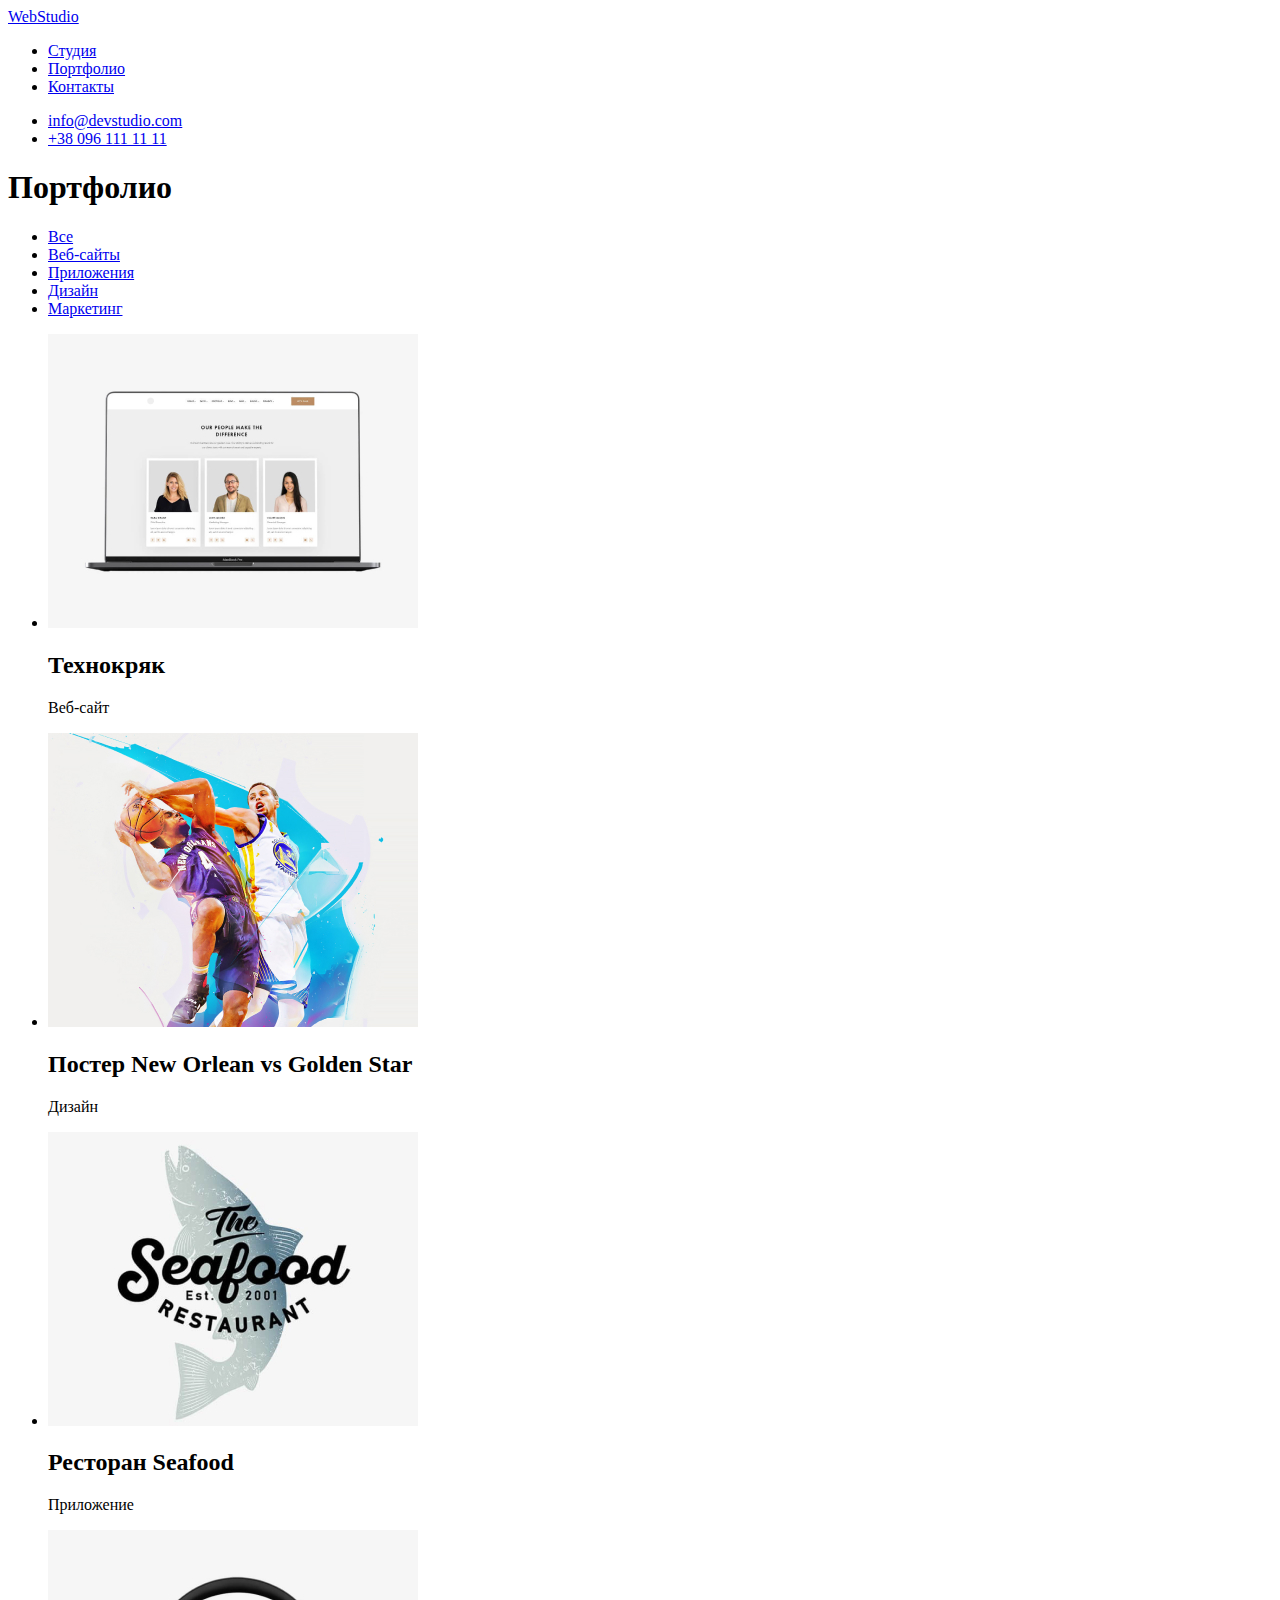
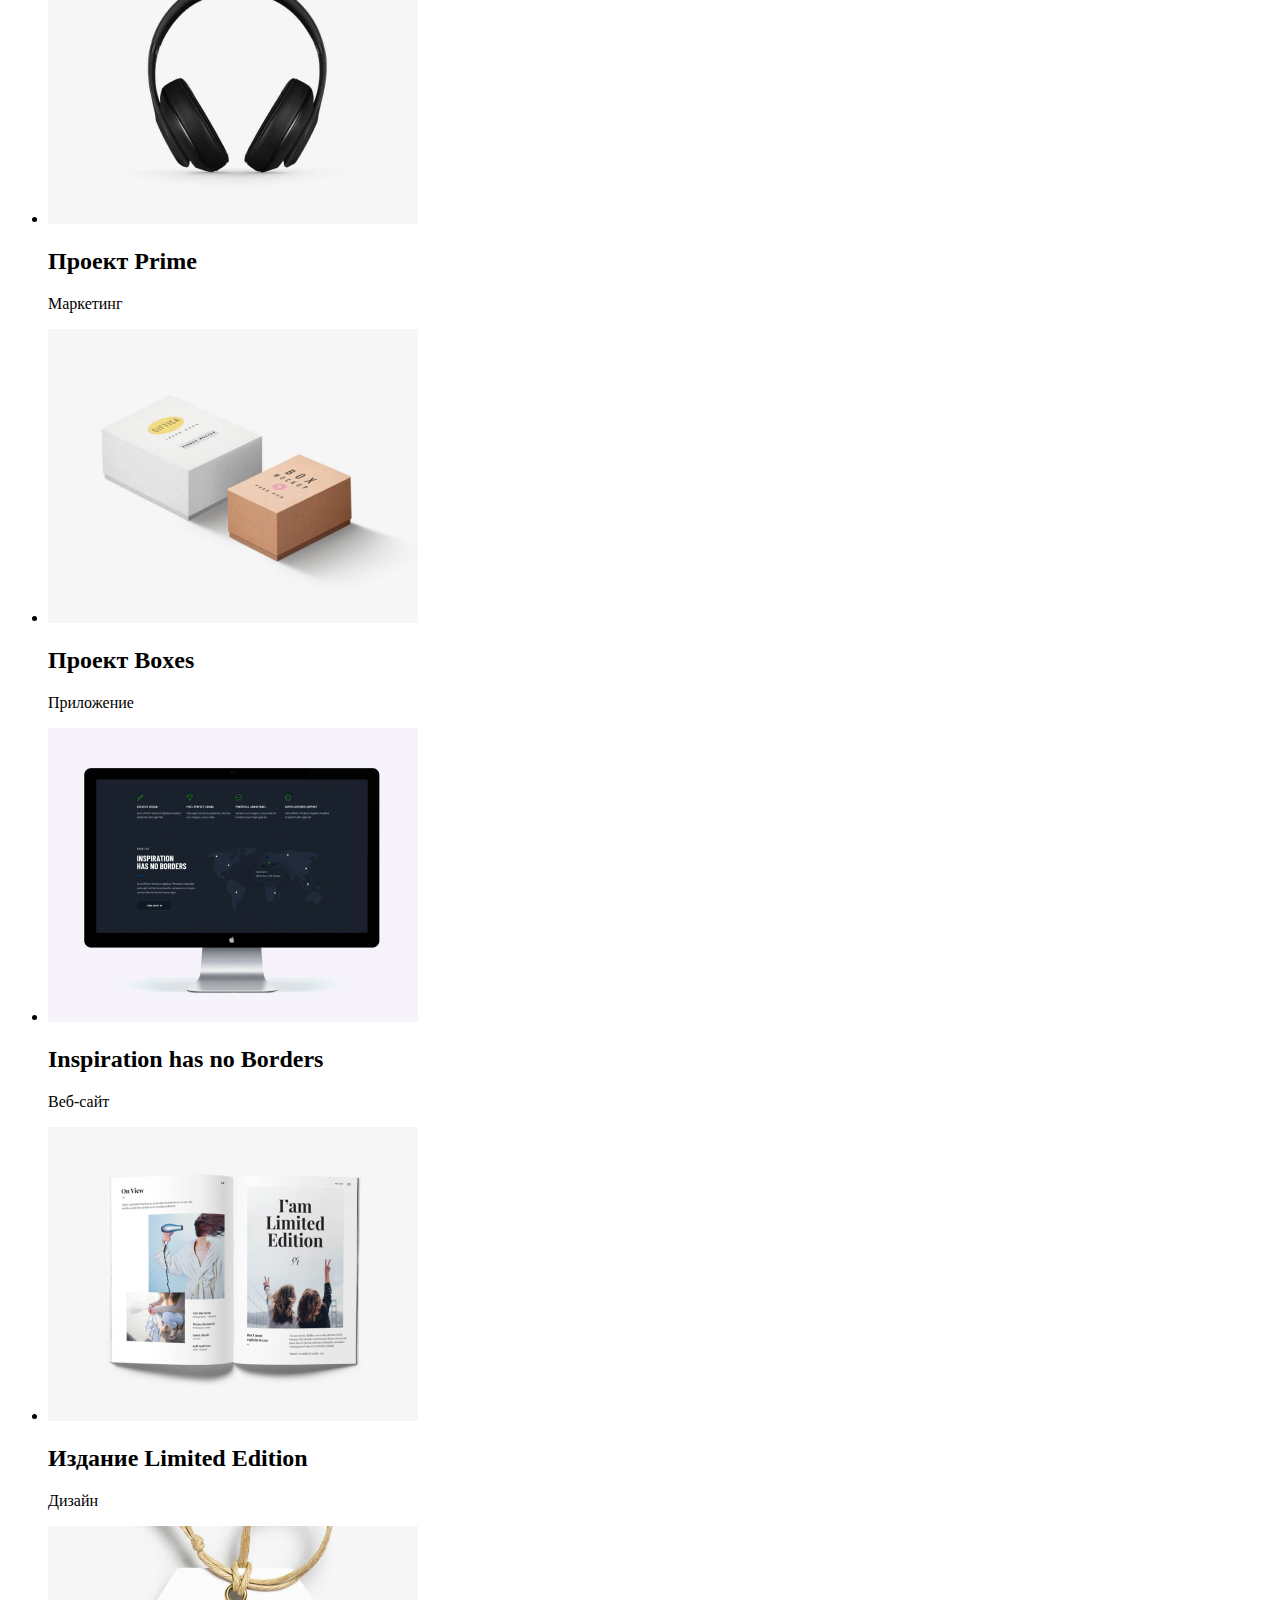
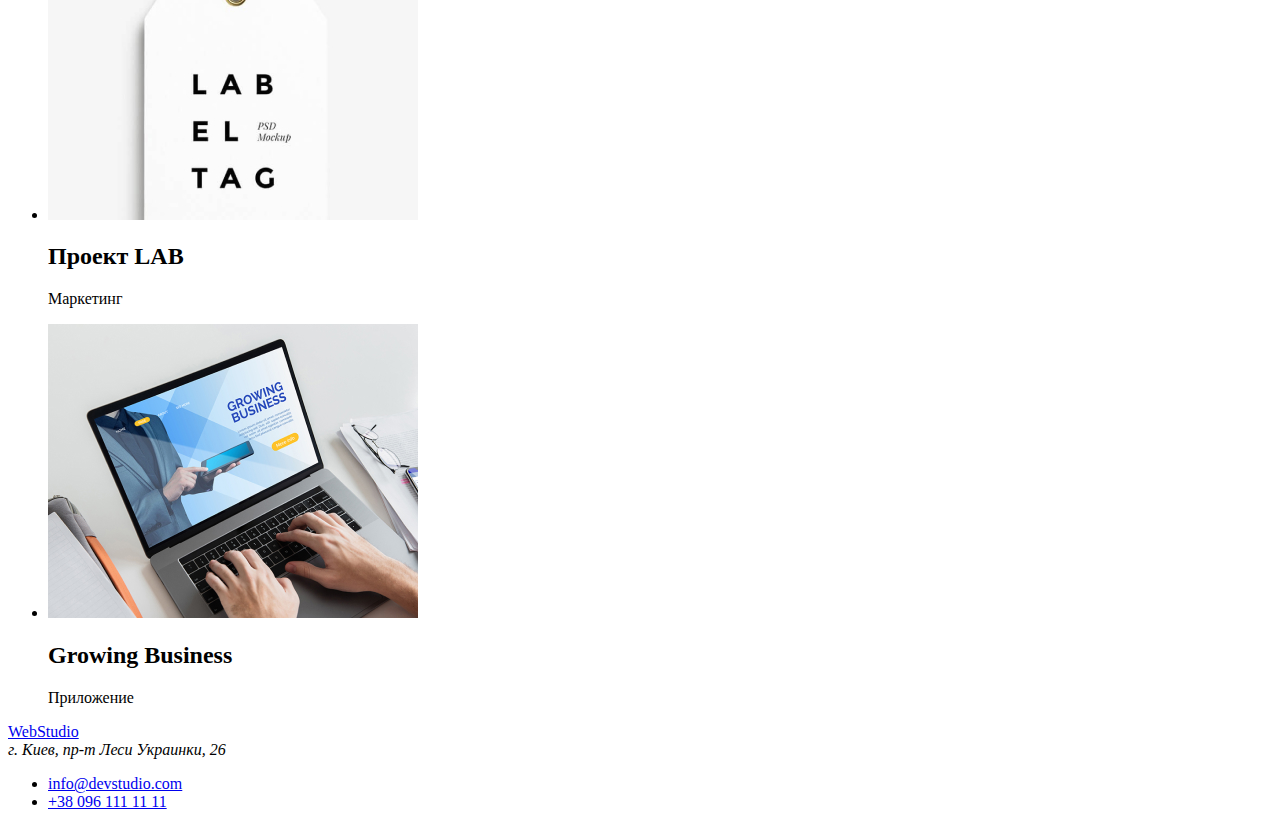
==== portfolio.html @ 3883930a "Добавляет страницу "Портфолио"" ====
<!DOCTYPE html>
<html lang="ru">

<head>
    <meta charset="UTF-8">
    <meta name="viewport" content="width=device-width, initial-scale=1.0">
    <title>Студия</title>
</head>

<body>
    <header>
        <!-- Навигация -->
        <nav>
            <a href="#" lang="en">WebStudio</a>
            <ul>
                <li><a href="./index.html">Студия</a></li>
                <li><a href="./portfolio.html">Портфолио</a></li>
                <li><a href="#">Контакты</a></li>
            </ul>
        </nav>
        <!-- Контакты -->
        <ul>
            <li><a href="mailto:info@devstudio.com">info@devstudio.com</a></li>
            <li><a href="tel:+380961111111">+38 096 111 11 11</a></li>
        </ul>
    </header>
    <main>
        <section>
            <h1>Портфолио</h1>
           <ul>
               <li><a href="#">Все</a></li>
               <li><a href="#">Веб-сайты</a></li>
               <li><a href="#">Приложения</a></li>
               <li><a href="#">Дизайн</a></li>
               <li><a href="#">Маркетинг</a></li>
           </ul>
           <ul>
               <li>
                    <img src="./images/portfolio/portfolio-1.jpg" alt="Технокряк" width="370" height="294">
                    <h2>Технокряк</h2>
                    <p>Веб-сайт</p>
               </li>
               <li>
                    <img src="./images/portfolio/portfolio-2.jpg" alt="Постер New Orlean vs Golden Star" width="370" height="294">
                    <h2>Постер New Orlean vs Golden Star</h2>
                    <p>Дизайн</p>
               </li>
               <li>
                    <img src="./images/portfolio/portfolio-3.jpg" alt="Ресторан Seafood" width="370" height="294">
                    <h2>Ресторан Seafood</h2>
                    <p>Приложение</p>
               </li>
               <li>
                    <img src="./images/portfolio/portfolio-4.jpg" alt="Проект Prime" width="370" height="294">
                    <h2>Проект Prime</h2>
                    <p>Маркетинг</p>
               </li>
               <li>
                    <img src="./images/portfolio/portfolio-5.jpg" alt="Проект Boxes" width="370" height="294">
                    <h2>Проект Boxes</h2>
                    <p>Приложение</p>
               </li>
               <li>
                    <img src="./images/portfolio/portfolio-6.jpg" alt="Inspiration has no Borders" width="370" height="294">
                    <h2>Inspiration has no Borders</h2>
                    <p>Веб-сайт</p>
               </li>
               <li>
                    <img src="./images/portfolio/portfolio-7.jpg" alt="Издание Limited Edition" width="370" height="294">
                    <h2>Издание Limited Edition</h2>
                    <p>Дизайн</p>
               </li>
               <li>
                    <img src="./images/portfolio/portfolio-8.jpg" alt="Проект LAB" width="370" height="294">
                    <h2>Проект LAB</h2>
                    <p>Маркетинг</p>
               </li>
               <li>
                    <img src="./images/portfolio/portfolio-9.jpg" alt="Growing Business" width="370" height="294">
                    <h2>Growing Business</h2>
                    <p>Приложение</p>
               </li>
           </ul>
        </section>
    </main>
    <footer>
        <a href="#" lang="en">WebStudio</a>
        <!-- контакты -->
        <address>г. Киев, пр-т Леси Украинки, 26</address>
        <ul>
            <li><a href="mailto:info@devstudio.com">info@devstudio.com</a></li>
            <li><a href="tel:+380961111111">+38 096 111 11 11</a></li>
        </ul>
    </footer>
</body>

</html>
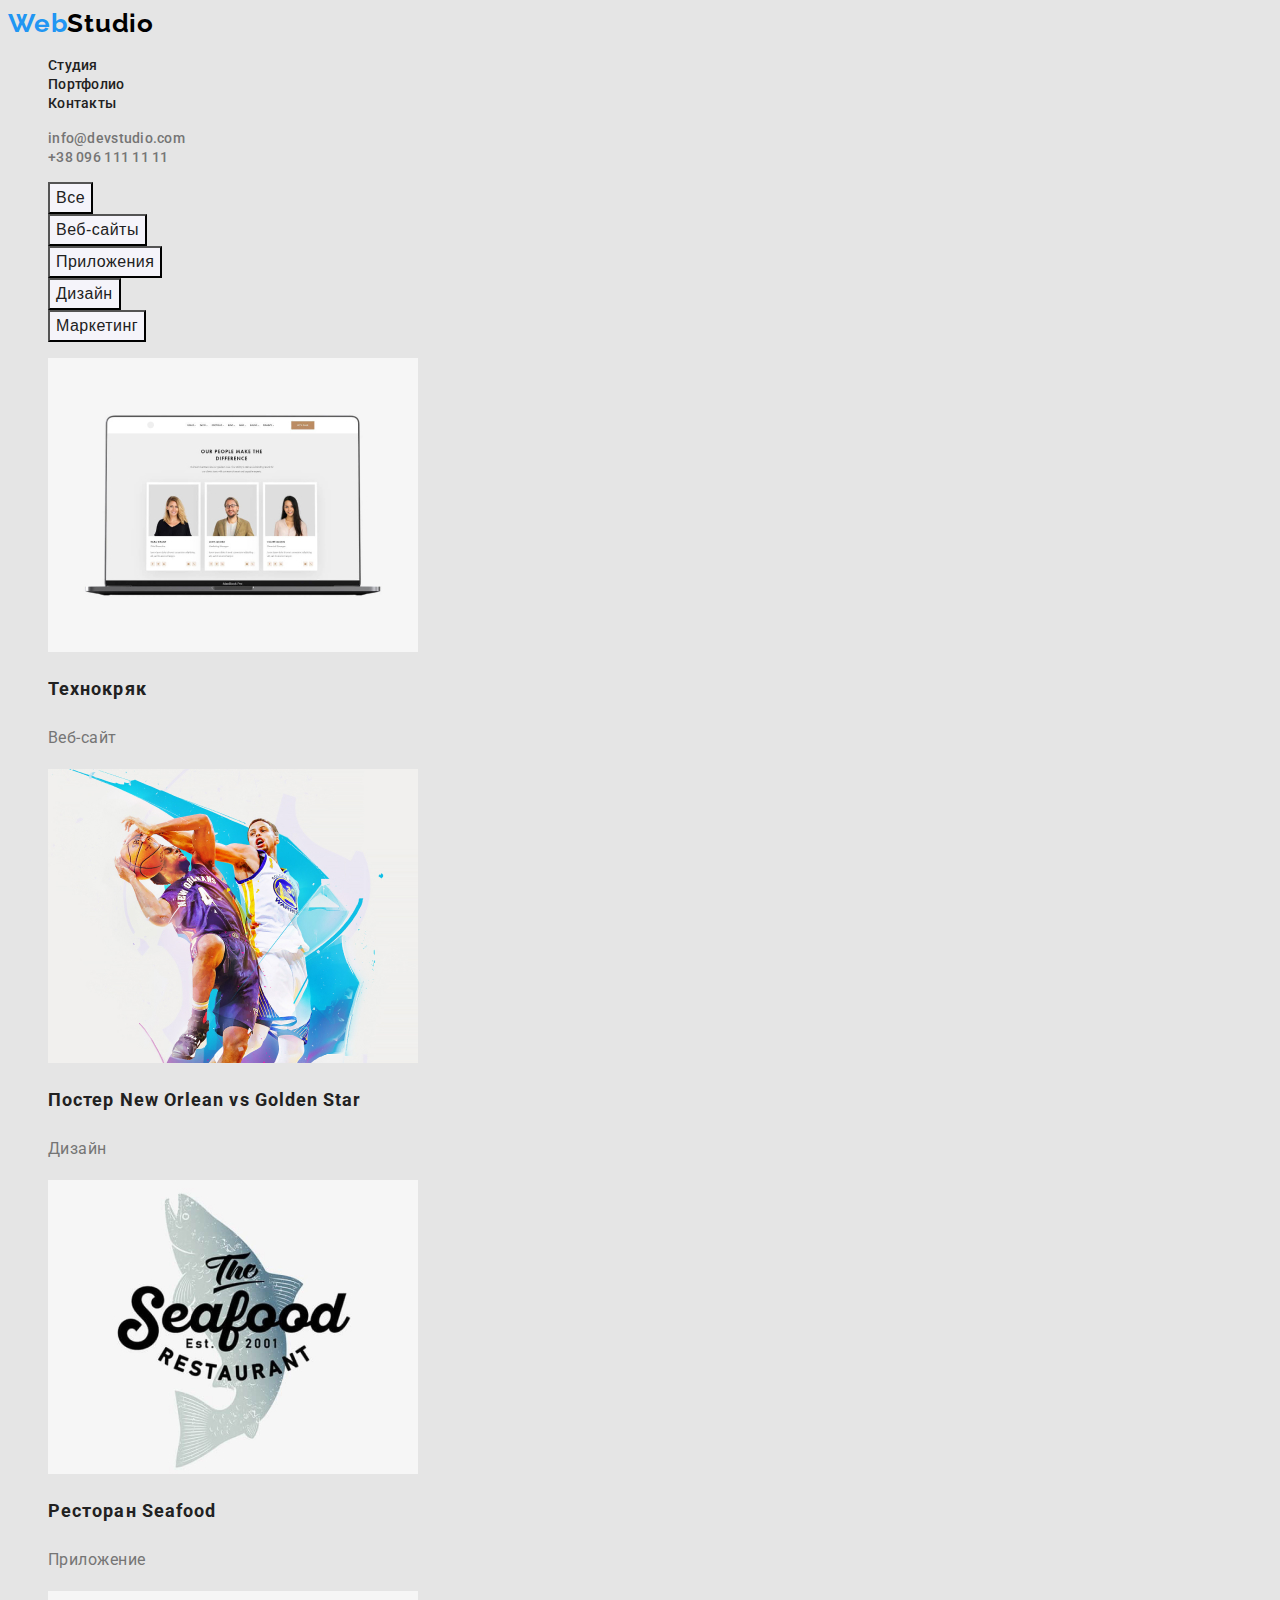
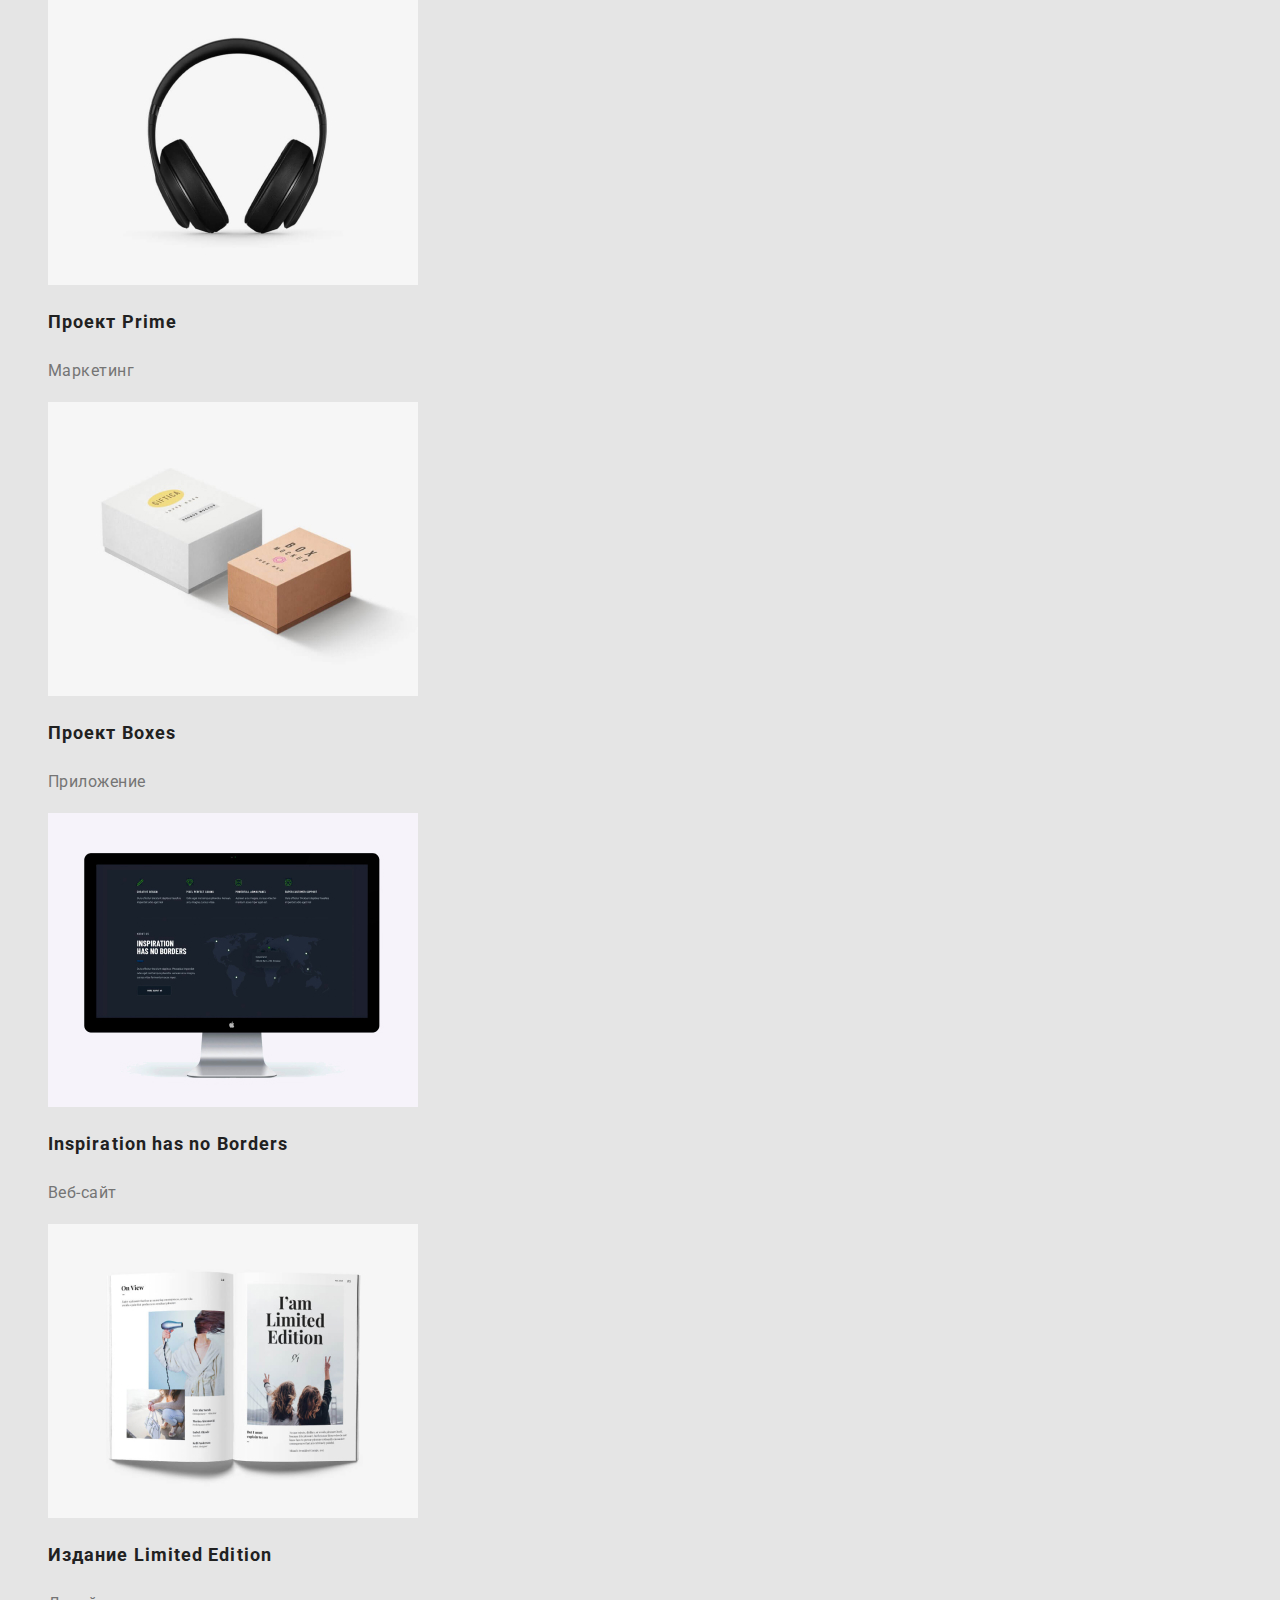
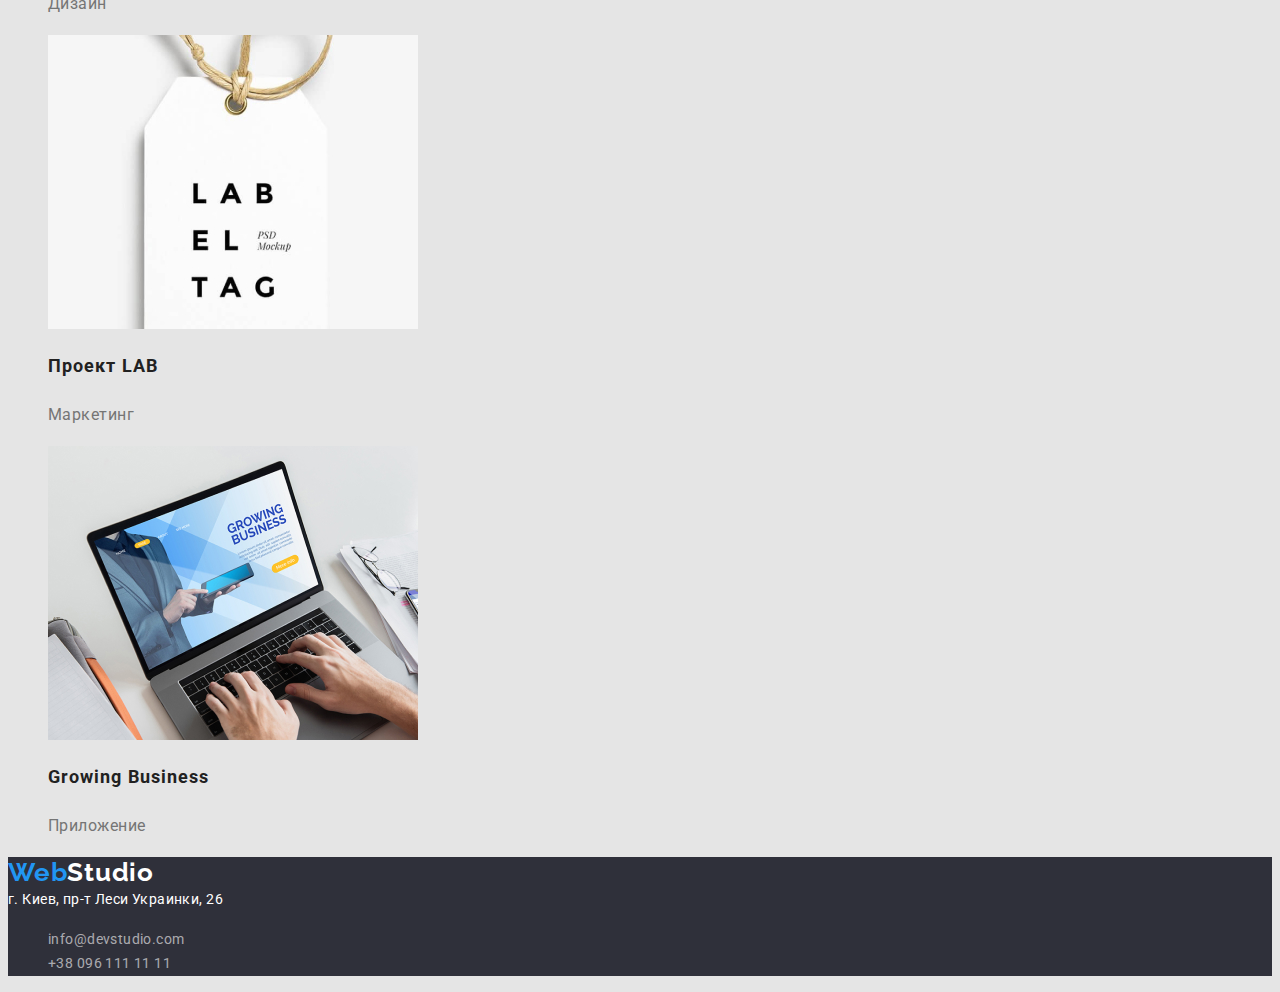
==== commit 83fbf6d4: "Добавляет стили шрифта и цвета к страницам главная и портфолио" ====
--- a/portfolio.html
+++ b/portfolio.html
@@ -5,89 +5,114 @@
     <meta charset="UTF-8">
     <meta name="viewport" content="width=device-width, initial-scale=1.0">
     <title>Студия</title>
+    <link rel="stylesheet" href="https://cdnjs.cloudflare.com/ajax/libs/modern-normalize/1.0.0/modern-normalize.min.css"
+        integrity="sha512-ISS7cAi1PEhQ8jnbJpJZMd29NlhNj4AWYyLOSp2CE/CsHxTCu+r+t0D2yoJudVrd0/8fTVPUVDzY5Tvli75u/g=="
+        crossorigin="anonymous" />
+    <link rel="preconnect" href="https://fonts.gstatic.com">
+    <link href="https://fonts.googleapis.com/css2?family=Raleway:wght@700&family=Roboto:wght@400;500;700&display=swap"
+        rel="stylesheet">
+    <link rel="stylesheet" href="./style/style-portfolio.css">
 </head>
 
 <body>
-    <header>
+    <header class="header">
         <!-- Навигация -->
-        <nav>
-            <a href="#" lang="en">WebStudio</a>
-            <ul>
-                <li><a href="./index.html">Студия</a></li>
-                <li><a href="./portfolio.html">Портфолио</a></li>
-                <li><a href="#">Контакты</a></li>
+        <nav class="menu">
+            <a href="#" lang="en" class="logo"><span>Web</span>Studio</a>
+            <ul class="site-nav list-no-style">
+                <li><a href="./index.html" class="link">Студия</a></li>
+                <li><a href="./portfolio.html" class="link">Портфолио</a></li>
+                <li><a href="#" class="link">Контакты</a></li>
             </ul>
         </nav>
         <!-- Контакты -->
-        <ul>
+        <ul class="contacts-nav list-no-style">
             <li><a href="mailto:info@devstudio.com">info@devstudio.com</a></li>
             <li><a href="tel:+380961111111">+38 096 111 11 11</a></li>
         </ul>
     </header>
     <main>
-        <section>
-            <h1>Портфолио</h1>
-           <ul>
-               <li><a href="#">Все</a></li>
-               <li><a href="#">Веб-сайты</a></li>
-               <li><a href="#">Приложения</a></li>
-               <li><a href="#">Дизайн</a></li>
-               <li><a href="#">Маркетинг</a></li>
-           </ul>
-           <ul>
-               <li>
-                    <img src="./images/portfolio/portfolio-1.jpg" alt="Технокряк" width="370" height="294">
-                    <h2>Технокряк</h2>
-                    <p>Веб-сайт</p>
-               </li>
-               <li>
-                    <img src="./images/portfolio/portfolio-2.jpg" alt="Постер New Orlean vs Golden Star" width="370" height="294">
-                    <h2>Постер New Orlean vs Golden Star</h2>
-                    <p>Дизайн</p>
-               </li>
-               <li>
-                    <img src="./images/portfolio/portfolio-3.jpg" alt="Ресторан Seafood" width="370" height="294">
-                    <h2>Ресторан Seafood</h2>
-                    <p>Приложение</p>
-               </li>
-               <li>
-                    <img src="./images/portfolio/portfolio-4.jpg" alt="Проект Prime" width="370" height="294">
-                    <h2>Проект Prime</h2>
-                    <p>Маркетинг</p>
-               </li>
-               <li>
-                    <img src="./images/portfolio/portfolio-5.jpg" alt="Проект Boxes" width="370" height="294">
-                    <h2>Проект Boxes</h2>
-                    <p>Приложение</p>
-               </li>
-               <li>
-                    <img src="./images/portfolio/portfolio-6.jpg" alt="Inspiration has no Borders" width="370" height="294">
-                    <h2>Inspiration has no Borders</h2>
-                    <p>Веб-сайт</p>
-               </li>
-               <li>
-                    <img src="./images/portfolio/portfolio-7.jpg" alt="Издание Limited Edition" width="370" height="294">
-                    <h2>Издание Limited Edition</h2>
-                    <p>Дизайн</p>
-               </li>
-               <li>
-                    <img src="./images/portfolio/portfolio-8.jpg" alt="Проект LAB" width="370" height="294">
-                    <h2>Проект LAB</h2>
-                    <p>Маркетинг</p>
-               </li>
-               <li>
-                    <img src="./images/portfolio/portfolio-9.jpg" alt="Growing Business" width="370" height="294">
-                    <h2>Growing Business</h2>
-                    <p>Приложение</p>
-               </li>
-           </ul>
+        <section class="portfolio">
+            <h1 hidden>Портфолио</h1>
+            <ul class="list-no-style">
+                <li><button type="button" class="portfolio-btn">Все</button></li>
+                <li><button type="button" class="portfolio-btn">Веб-сайты</button></li>
+                <li><button type="button" class="portfolio-btn">Приложения</button></li>
+                <li><button type="button" class="portfolio-btn">Дизайн</button></li>
+                <li><button type="button" class="portfolio-btn">Маркетинг</button></li>
+            </ul>
+            <ul class="list-no-style">
+                <li>
+                    <a href="#">
+                        <img src="./images/portfolio/portfolio-1.jpg" alt="Технокряк" width="370" height="294">
+                        <h2 class="portfolio-list-title">Технокряк</h2>
+                        <p class="portfolio-list-text">Веб-сайт</p>
+                    </a>
+                </li>
+                <li>
+                    <a href="#">
+                        <img src="./images/portfolio/portfolio-2.jpg" alt="Постер New Orlean vs Golden Star" width="370" height="294">
+                        <h2 class="portfolio-list-title">Постер New Orlean vs Golden Star</h2>
+                        <p class="portfolio-list-text">Дизайн</p>
+                    </a>
+                </li>
+                <li>
+                    <a href="#">
+                        <img src="./images/portfolio/portfolio-3.jpg" alt="Ресторан Seafood" width="370" height="294">
+                        <h2 class="portfolio-list-title">Ресторан Seafood</h2>
+                        <p class="portfolio-list-text">Приложение</p>
+                    </a>
+                </li>
+                <li>
+                    <a href="#">
+                        <img src="./images/portfolio/portfolio-4.jpg" alt="Проект Prime" width="370" height="294">
+                        <h2 class="portfolio-list-title">Проект Prime</h2>
+                        <p class="portfolio-list-text">Маркетинг</p>
+                    </a>
+                </li>
+                <li>
+                    <a href="#">
+                        <img src="./images/portfolio/portfolio-5.jpg" alt="Проект Boxes" width="370" height="294">
+                        <h2 class="portfolio-list-title">Проект Boxes</h2>
+                        <p class="portfolio-list-text">Приложение</p>
+                    </a>
+                </li>
+                <li>
+                    <a href="#">
+                        <img src="./images/portfolio/portfolio-6.jpg" alt="Inspiration has no Borders" width="370" height="294">
+                        <h2 class="portfolio-list-title">Inspiration has no Borders</h2>
+                        <p class="portfolio-list-text">Веб-сайт</p>
+                    </a>
+                </li>
+                <li>
+                    <a href="#">
+                        <img src="./images/portfolio/portfolio-7.jpg" alt="Издание Limited Edition" width="370" height="294">
+                        <h2 class="portfolio-list-title">Издание Limited Edition</h2>
+                        <p class="portfolio-list-text">Дизайн</p>
+                    </a>
+                </li>
+                <li>
+                    <a href="#">
+                        <img src="./images/portfolio/portfolio-8.jpg" alt="Проект LAB" width="370" height="294">
+                        <h2 class="portfolio-list-title">Проект LAB</h2>
+                        <p class="portfolio-list-text">Маркетинг</p>
+                    </a>
+                </li>
+                <li>
+                    <a href="#">
+                        <img src="./images/portfolio/portfolio-9.jpg" alt="Growing Business" width="370" height="294">
+                        <h2 class="portfolio-list-title">Growing Business</h2>
+                        <p class="portfolio-list-text">Приложение</p>
+                    </a>
+                </li>
+            </ul>
         </section>
     </main>
-    <footer>
-        <a href="#" lang="en">WebStudio</a>
+    <footer class="footer">
+        <a href="#" lang="en" class="logo logo-white"><span>Web</span>Studio</a>
         <!-- контакты -->
-        <address>г. Киев, пр-т Леси Украинки, 26</address>
-        <ul>
+        <address class="address">г. Киев, пр-т Леси Украинки, 26</address>
+        <ul class="footer-contacts list-no-style">
             <li><a href="mailto:info@devstudio.com">info@devstudio.com</a></li>
             <li><a href="tel:+380961111111">+38 096 111 11 11</a></li>
         </ul>
--- a/style/style-portfolio.css
+++ b/style/style-portfolio.css
@@ -0,0 +1,137 @@
+/* цвет вторичного текста #212121;*/
+/* цвет основного текста #757575; */
+/* цвет акцент #2196F3; */
+/* Черный #000000 */
+/* Белый #FFFFFF; */
+/* контакты в подвале rgba(255, 255, 255, 0.6); */
+/* основной цвет фона #E5E5E5; */
+/* вторичный цвет фона #F5F4FA;*/
+/* цвет фона подвала и банера #2F303A; */
+:root {
+  --hover-color: #2196f3;
+  --text-color: #757575;
+  --main-background-color: #e5e5e5;
+  --logo-color: #000000;
+  --title-color: #212121;
+  --color-white: #ffffff;
+  --banner-background-color: #2f303a;
+  --commands-background-color: #f5f4fa;
+  --footer-contacts-color: rgba(255, 255, 255, 0.6);
+}
+/* -------------------------COMPONENTS------------------------- */
+body {
+  font-family: 'Roboto', sans-serif;
+  font-style: normal;
+  font-weight: 400;
+  color: var(--text-color);
+  background-color: var(--main-background-color);
+}
+.list-no-style {
+  list-style: none;
+}
+a {
+  text-decoration: none;
+}
+/* -------------------------/COMPONENTS------------------------- */
+
+/* -------------------------HEADER------------------------------ */
+/* ------site logo------ */
+.logo {
+  font-family: 'Raleway', sans-serif;
+  font-weight: bold;
+  font-size: 26px;
+  line-height: 1.19;
+  letter-spacing: 0.03em;
+  color: var(--logo-color);
+}
+.logo span {
+  color: var(--hover-color);
+}
+
+/* ------site nav------*/
+.site-nav .link {
+  font-weight: 500;
+  font-size: 14px;
+  line-height: 1.14;
+  letter-spacing: 0.02em;
+  color: var(--title-color);
+}
+.site-nav .link:hover,
+.site-nav .link:active,
+.site-nav .link:focus {
+  color: var(--hover-color);
+}
+
+/* -----style contacts----- */
+.contacts-nav a {
+  font-weight: 500;
+  font-size: 14px;
+  line-height: 1.14;
+  letter-spacing: 0.02em;
+  color: var(--text-color);
+}
+.contacts-nav a:hover,
+.contacts-nav a:active,
+.contacts-nav a:focus {
+  color: var(--hover-color);
+}
+/* -------------------------/HEADER------------------------------ */
+
+/* ---------portfolio button--------- */
+.portfolio .portfolio-btn {
+  font-weight: 500;
+  font-size: 16px;
+  line-height: 1.63;
+  letter-spacing: 0.03em;
+  color: var(--title-color);
+  background-color: var(--commands-background-color);
+}
+.portfolio .portfolio-btn:hover,
+.portfolio .portfolio-btn:active,
+.portfolio .portfolio-btn:focus {
+  background-color: var(--hover-color);
+  color: var(--color-white);
+}
+
+/* ---------portfolio list ---------*/
+.portfolio .portfolio-list-title {
+  font-weight: 700;
+  font-size: 18px;
+  line-height: 2;
+  letter-spacing: 0.06em;
+  color: var(--title-color);
+}
+.portfolio .portfolio-list-text {
+  font-size: 16px;
+  line-height: 1.88;
+  letter-spacing: 0.03em;
+  color: var(--text-color);
+}
+
+/* ----------------------------FOOTER---------------------------- */
+.footer {
+  background-color: var(--banner-background-color);
+}
+.logo-white {
+  color: var(--color-white);
+}
+.address {
+  font-family: Roboto;
+  font-style: normal;
+  font-size: 14px;
+  line-height: 1.71;
+  letter-spacing: 0.03em;
+  color: var(--color-white);
+}
+.footer-contacts a {
+  font-size: 14px;
+  line-height: 1.71;
+  letter-spacing: 0.03em;
+  color: var(--footer-contacts-color);
+}
+.footer-contacts a:hover,
+.footer-contacts a:focus,
+.footer-contacts a:visited {
+  color: var(--hover-color);
+  /* ----------------------------FOOTER--------------------------- */
+}
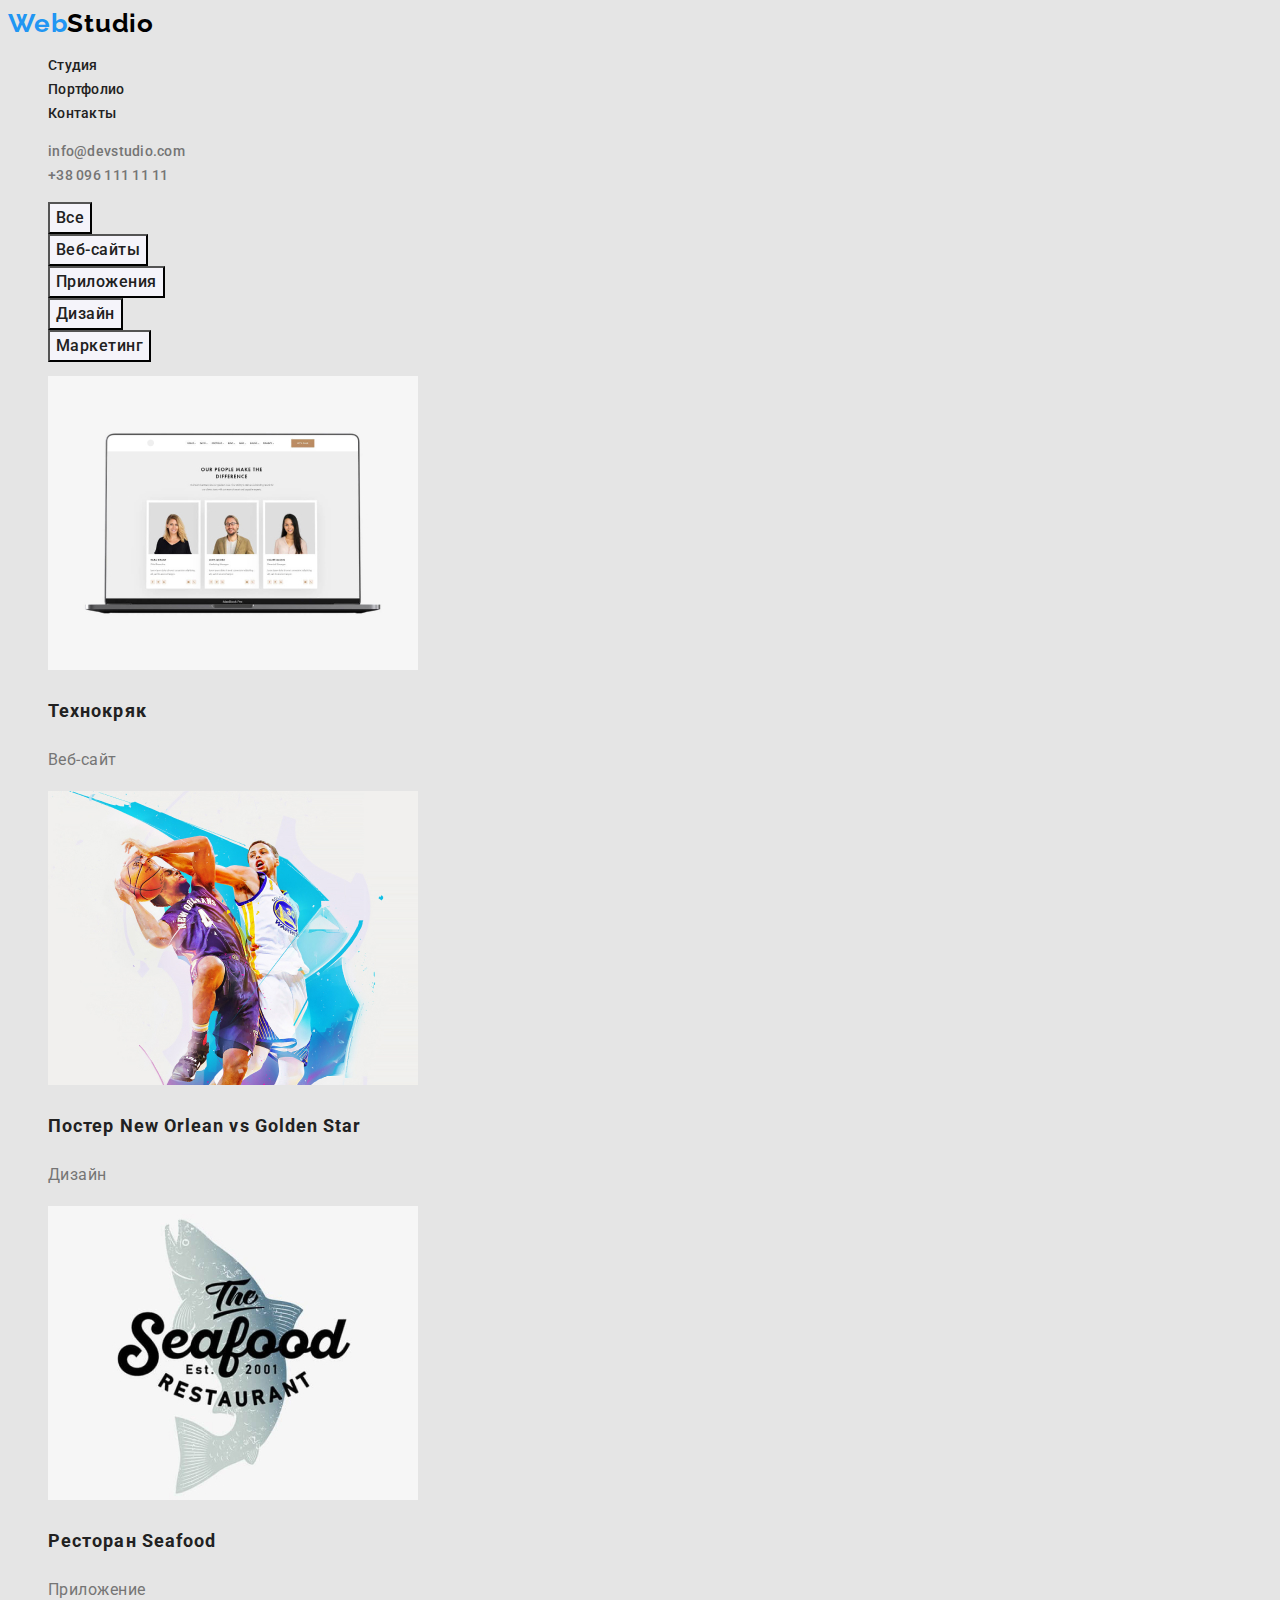
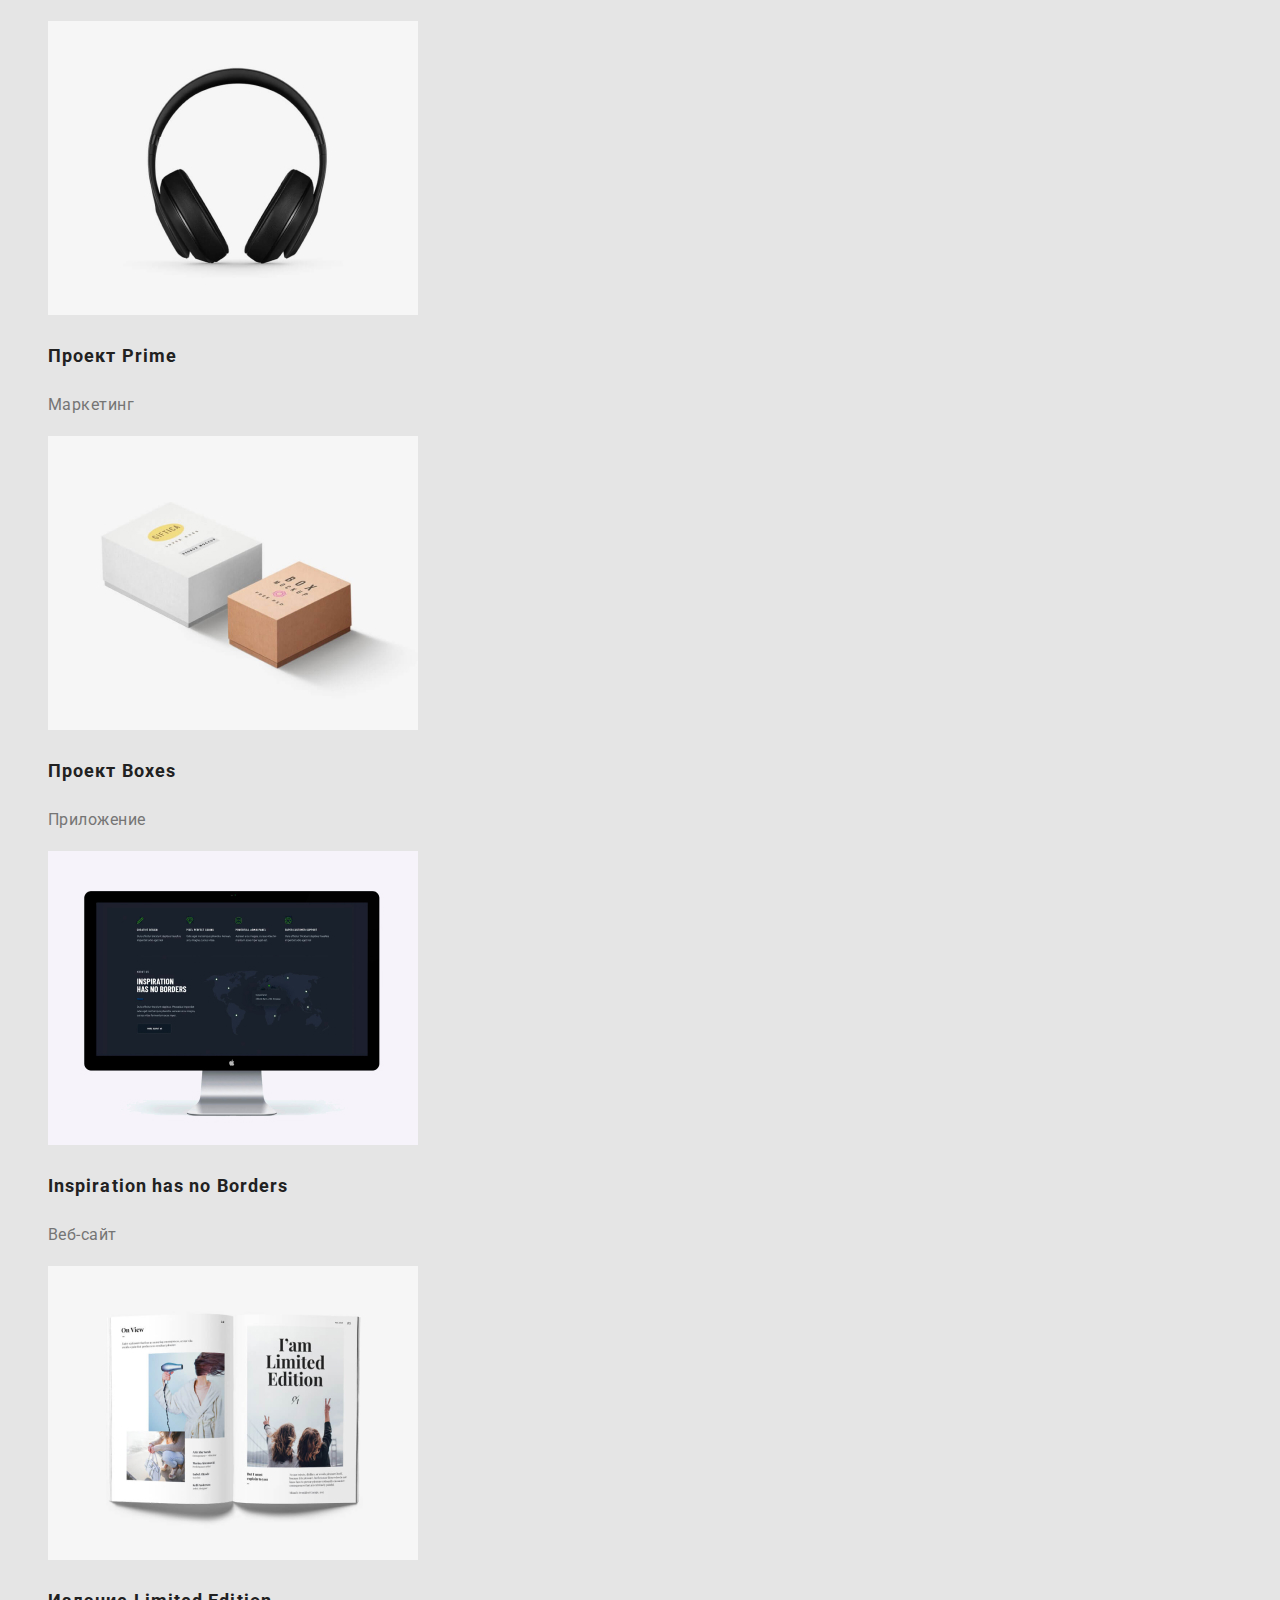
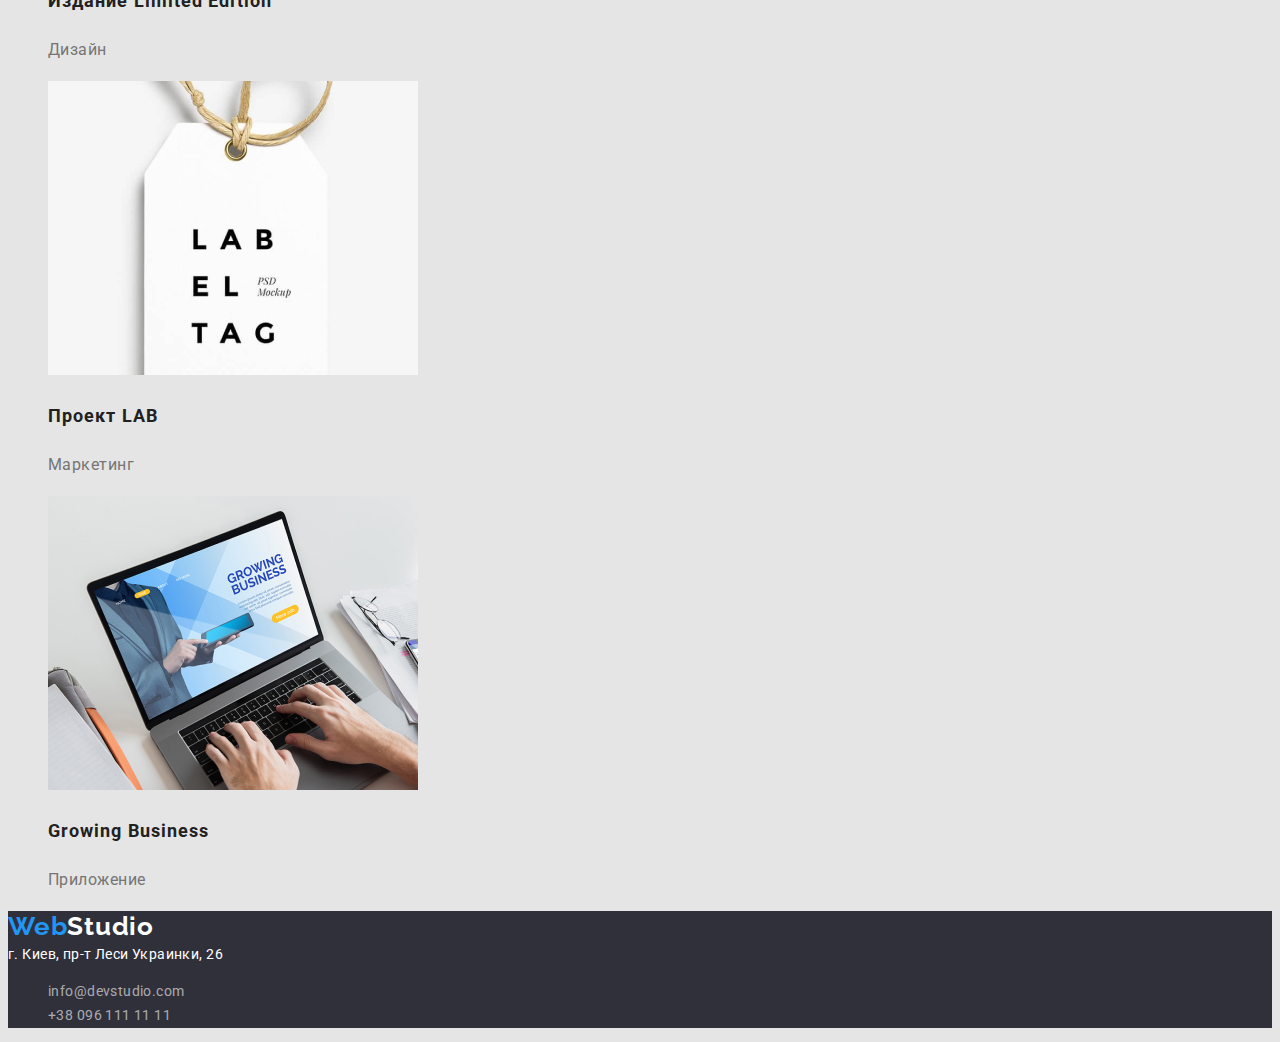
==== commit 58d699e2: "Исправляет ошибки" ====
--- a/portfolio.html
+++ b/portfolio.html
@@ -9,9 +9,9 @@
         integrity="sha512-ISS7cAi1PEhQ8jnbJpJZMd29NlhNj4AWYyLOSp2CE/CsHxTCu+r+t0D2yoJudVrd0/8fTVPUVDzY5Tvli75u/g=="
         crossorigin="anonymous" />
     <link rel="preconnect" href="https://fonts.gstatic.com">
-    <link href="https://fonts.googleapis.com/css2?family=Raleway:wght@700&family=Roboto:wght@400;500;700&display=swap"
+    <link href="https://fonts.googleapis.com/css2?family=Raleway:wght@700&family=Roboto:wght@400;500;700;900&display=swap"
         rel="stylesheet">
-    <link rel="stylesheet" href="./style/style-portfolio.css">
+    <link rel="stylesheet" href="./style/style.css">
 </head>
 
 <body>
@@ -21,7 +21,7 @@
             <a href="#" lang="en" class="logo"><span>Web</span>Studio</a>
             <ul class="site-nav list-no-style">
                 <li><a href="./index.html" class="link">Студия</a></li>
-                <li><a href="./portfolio.html" class="link">Портфолио</a></li>
+                <li><a href="./portfolio.html" class="link link-visited">Портфолио</a></li>
                 <li><a href="#" class="link">Контакты</a></li>
             </ul>
         </nav>
--- a/style/style.css
+++ b/style/style.css
@@ -0,0 +1,220 @@
+/* цвет вторичного текста #212121;*/
+/* цвет основного текста #757575; */
+/* цвет акцент #2196F3; */
+/* Черный #000000 */
+/* Белый #FFFFFF; */
+/* контакты в подвале rgba(255, 255, 255, 0.6); */
+/* основной цвет фона #E5E5E5; */
+/* вторичный цвет фона #F5F4FA;*/
+/* цвет фона подвала и банера #2F303A; */
+:root {
+  --hover-color: #2196f3;
+  --text-color: #757575;
+  --main-background-color: #e5e5e5;
+  --logo-color: #000000;
+  --title-color: #212121;
+  --color-white: #ffffff;
+  --banner-background-color: #2f303a;
+  --commands-background-color: #f5f4fa;
+  --footer-contacts-color: rgba(255, 255, 255, 0.6);
+}
+/* -------------------------COMPONENTS------------------------- */
+body {
+  font-family: 'Roboto', sans-serif;
+  font-style: normal;
+  font-weight: 400;
+  font-size: 14px;
+  line-height: 1.71;
+  letter-spacing: 0.03em;
+  color: var(--text-color);
+  background-color: var(--main-background-color);
+}
+.list-no-style {
+  list-style: none;
+}
+a {
+  text-decoration: none;
+}
+/* -------------------------/COMPONENTS------------------------- */
+
+/* -------------------------HEADER------------------------------ */
+/* ------site logo------ */
+.logo {
+  font-family: 'Raleway', sans-serif;
+  font-weight: bold;
+  font-size: 26px;
+  line-height: 1.19;
+  letter-spacing: 0.03em;
+  color: var(--logo-color);
+}
+.logo span {
+  color: var(--hover-color);
+}
+
+/* ------site nav------*/
+.site-nav .link {
+  color: var(--title-color);
+}
+
+.site-nav .link,
+.contacts-nav a {
+  font-weight: 500;
+  font-size: 14px;
+  line-height: 1.14;
+  letter-spacing: 0.02em;
+}
+
+.site-nav .link:hover,
+.site-nav .link:active,
+.site-nav .link:focus {
+  color: var(--hover-color);
+}
+
+.site-nav .link-visited:visited {
+  color: var(--hover-color);
+}
+
+/* -----style contacts----- */
+.contacts-nav a {
+  color: var(--text-color);
+}
+
+.contacts-nav a:hover,
+.contacts-nav a:active,
+.contacts-nav a:focus {
+  color: var(--hover-color);
+}
+/* -------------------------/HEADER------------------------------ */
+
+/* -------------------------STUDIO------------------------------- */
+/* -----banner----- */
+.banner {
+  background-color: var(--banner-background-color);
+}
+.banner-title {
+  font-weight: 900;
+  font-size: 44px;
+  line-height: 1.36;
+  text-align: center;
+  letter-spacing: 0.06em;
+  text-transform: uppercase;
+  color: var(--color-white);
+}
+.banner-btn {
+  font-weight: 700;
+  font-size: 16px;
+  line-height: 1.88;
+  text-align: center;
+  letter-spacing: 0.06em;
+  color: var(--color-white);
+  background-color: var(--hover-color);
+}
+
+/* -----advantages (преимущества)----- */
+.advantages h3 {
+  font-weight: 700;
+  font-size: 14px;
+  line-height: 1.14;
+  letter-spacing: 0.03em;
+  text-transform: uppercase;
+  color: var(--title-color);
+}
+.advantages p {
+  color: var(--text-color);
+}
+
+/* -----lessons (чем занимаемся)----- */
+.lessons-title {
+  font-weight: 700;
+  font-size: 36px;
+  line-height: 1.17;
+  text-align: center;
+  letter-spacing: 0.03em;
+  color: var(--title-color);
+}
+
+/* -----commands (команда)----- */
+.comands {
+  background-color: var(--commands-background-color);
+}
+.comands-title {
+  font-weight: 700;
+  font-size: 36px;
+  line-height: 1.17;
+  text-align: center;
+  letter-spacing: 0.03em;
+  color: var(--title-color);
+}
+.comands h3 {
+  font-weight: 500;
+  font-size: 16px;
+  line-height: 1.19;
+  letter-spacing: 0.03em;
+  color: var(--title-color);
+}
+.comands p {
+  font-size: 16px;
+  line-height: 1.19;
+  letter-spacing: 0.03em;
+}
+/* -------------------------/STUDIO------------------------------- */
+
+/* ------------------------PORTFOLIO------------------------------ */
+/* ---------portfolio button--------- */
+.portfolio .portfolio-btn {
+  font-family: 'Roboto', sans-serif;
+  font-style: normal;
+  font-weight: 500;
+  font-size: 16px;
+  line-height: 1.63;
+  letter-spacing: 0.03em;
+  color: var(--title-color);
+  background-color: var(--commands-background-color);
+}
+.portfolio .portfolio-btn:hover,
+.portfolio .portfolio-btn:active,
+.portfolio .portfolio-btn:focus {
+  background-color: var(--hover-color);
+  color: var(--color-white);
+}
+
+/* ---------portfolio list ---------*/
+.portfolio .portfolio-list-title {
+  font-weight: 700;
+  font-size: 18px;
+  line-height: 2;
+  letter-spacing: 0.06em;
+  color: var(--title-color);
+}
+.portfolio .portfolio-list-text {
+  font-size: 16px;
+  line-height: 1.88;
+  letter-spacing: 0.03em;
+  color: var(--text-color);
+}
+/* ------------------------/PORTFOLIO------------------------------ */
+
+/* ----------------------------FOOTER---------------------------- */
+.footer {
+  background-color: var(--banner-background-color);
+}
+
+.logo-white,
+.address {
+  color: var(--color-white);
+}
+
+.address {
+  font-style: normal;
+  color: var(--color-white);
+}
+
+.footer-contacts a {
+  color: var(--footer-contacts-color);
+}
+.footer-contacts a:hover,
+.footer-contacts a:focus,
+.footer-contacts a:visited {
+  color: var(--hover-color);
+  /* ----------------------------FOOTER--------------------------- */
+}
